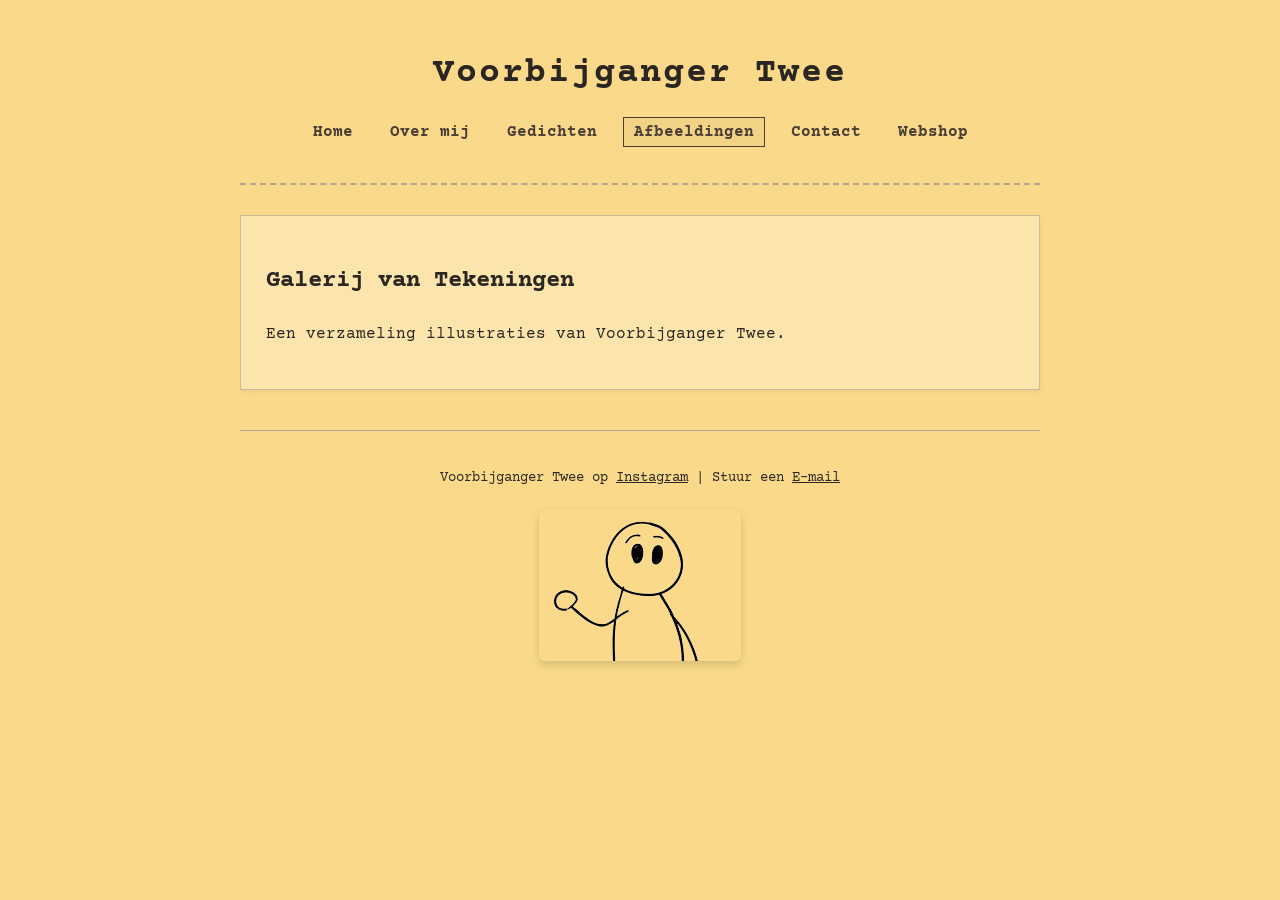
==== afbeeldingen.html @ 48aa64e8 "Eerste upload" ====
<!DOCTYPE html>
<html lang="nl">
<head>
    <meta charset="UTF-8">
    <meta name="viewport" content="width=device-width, initial-scale=1.0">
    <title>Voorbijganger Twee | Afbeeldingen</title>
    <link rel="stylesheet" href="style.css">
</head>
<body>

    <div class="container">
        <header>
            <h1>Voorbijganger Twee</h1>
            <nav>
                <ul>
                    <li><a href="index.html">Home</a></li>
                    <li><a href="over-mij.html">Over mij</a></li>
                    <li><a href="gedichten.html">Gedichten</a></li>
                    <li><a href="afbeeldingen.html" class="active">Afbeeldingen</a></li>
                    <li><a href="contact.html">Contact</a></li>
                    <li><a href="webshop.html">Webshop</a></li>
                </ul>
            </nav>
        </header>

        <main>
            <section class="card">
                <h2>Galerij van Tekeningen</h2>
                <p>Een verzameling illustraties van Voorbijganger Twee.</p>

                 
                
            </section>
        </main>

        <footer>
            <p>
              
       Voorbijganger Twee op <a href="https://www.instagram.com/voorbijgangertwee" target="_blank">Instagram</a>
                | Stuur een <a href="mailto:voorbijgangertwee.beevee@hotmail.com">E-mail</a>
            </p>
                 <img src="site afbeeldingen/underbodyminbreeg-removebg-preview.png" alt="Gedicht Bewijsdrang" class="gedicht-afbeelding">
        </footer>
    </div>
                 
</body>
</html>
---- style.css ----
/* Google Font importeren: Courier Prime (typemachine-stijl) */
@import url('https://fonts.googleapis.com/css2?family=Courier+Prime:ital,wght@0,400;0,700;1,400&display=swap');

body {
    font-family: 'Courier Prime', 'Courier New', Courier, monospace;
    background-color: #fada8a; /* Warm crème/geel oud papier */
    color: #2b2622; /* Inkt-zwart/donkerbruin */
    margin: 0;
    padding: 0;
    line-height: 1.7;
}

/* Container om de inhoud gecentreerd en overzichtelijk te houden */
.container {
    max-width: 800px;
    margin: 0 auto;
    padding: 20px;
}

/* Header & Navigatiemenu */
header {
    text-align: center;
    border-bottom: 2px dashed #b5a48b; /* Subtiele stippellijn als scheiding */
    padding-bottom: 20px;
    margin-bottom: 30px;
}

header h1 {
    font-size: 2.2rem;
    letter-spacing: 2px;
    margin-bottom: 10px;
}

nav ul {
    list-style: none;
    padding: 0;
    display: flex;
    justify-content: center;
    flex-wrap: wrap;
    gap: 15px;
}

nav a {
    text-decoration: none;
    color: #4a3e35;
    font-weight: bold;
    padding: 5px 10px;
    border: 1px solid transparent;
}

nav a:hover, nav a.active {
    border: 1px solid #4a3e35;
    background-color: rgba(0, 0, 0, 0.03);
}

/* Secties & Blokken */
.card {
    background: rgba(255, 255, 255, 0.3); /* Licht doorschijnend op papier */
    border: 1px solid #c8bc9d;
    padding: 25px;
    margin-bottom: 30px;
    box-shadow: 2px 2px 5px rgba(0,0,0,0.05);
}

/* Afbeeldingen van Voorbijganger Twee */
.illustratie {
    max-width: 100%;
    height: auto;
    display: block;
    margin: 15px auto;
}

/* Footer met links naar mail & insta */
footer {
    text-align: center;
    margin-top: 40px;
    padding-top: 20px;
    border-top: 1px solid #b5a48b;
    font-size: 0.9rem;
}

footer a {
    color: #2b2622;
}/* Styling voor de gedichten-afbeelding */
.gedicht-afbeelding {
  max-width: 100%;
  height: auto;
  display: block;
  margin: 20px auto;
  box-shadow: 0 4px 10px rgba(0, 0, 0, 0.15);
  border-radius: 6px;
}
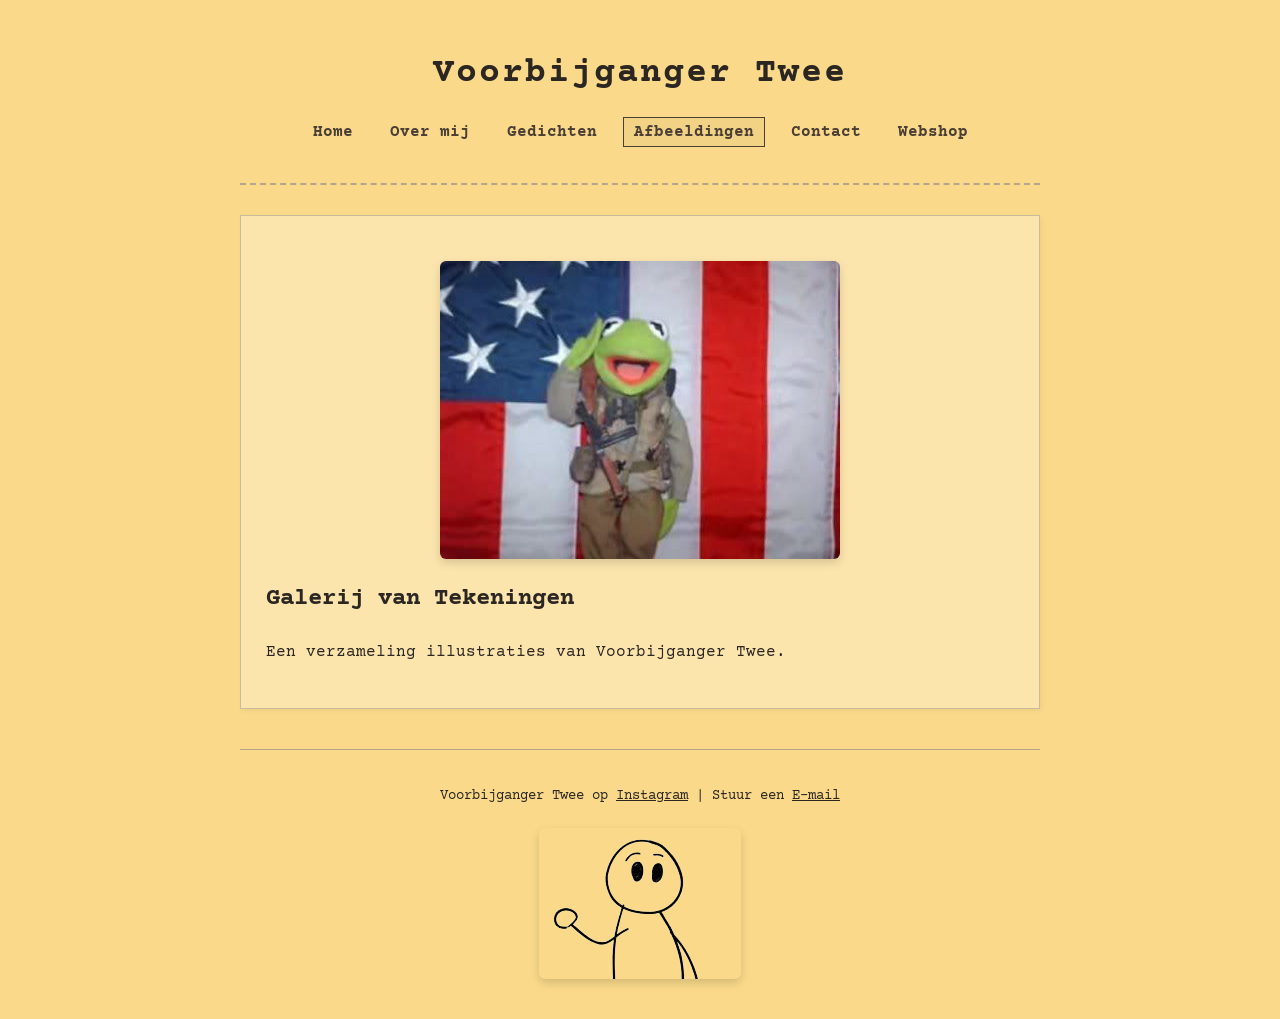
==== commit 3ce35971: "Korte beschrijving van wat je hebt aangepast" ====
--- a/afbeeldingen.html
+++ b/afbeeldingen.html
@@ -25,6 +25,8 @@
 
         <main>
             <section class="card">
+                <img src="afbeeldingen/39dd0509fe58900909aebf19ca3db672.png" alt="Gedicht Bewijsdrang" class="gedicht-afbeelding">
+        
                 <h2>Galerij van Tekeningen</h2>
                 <p>Een verzameling illustraties van Voorbijganger Twee.</p>
 
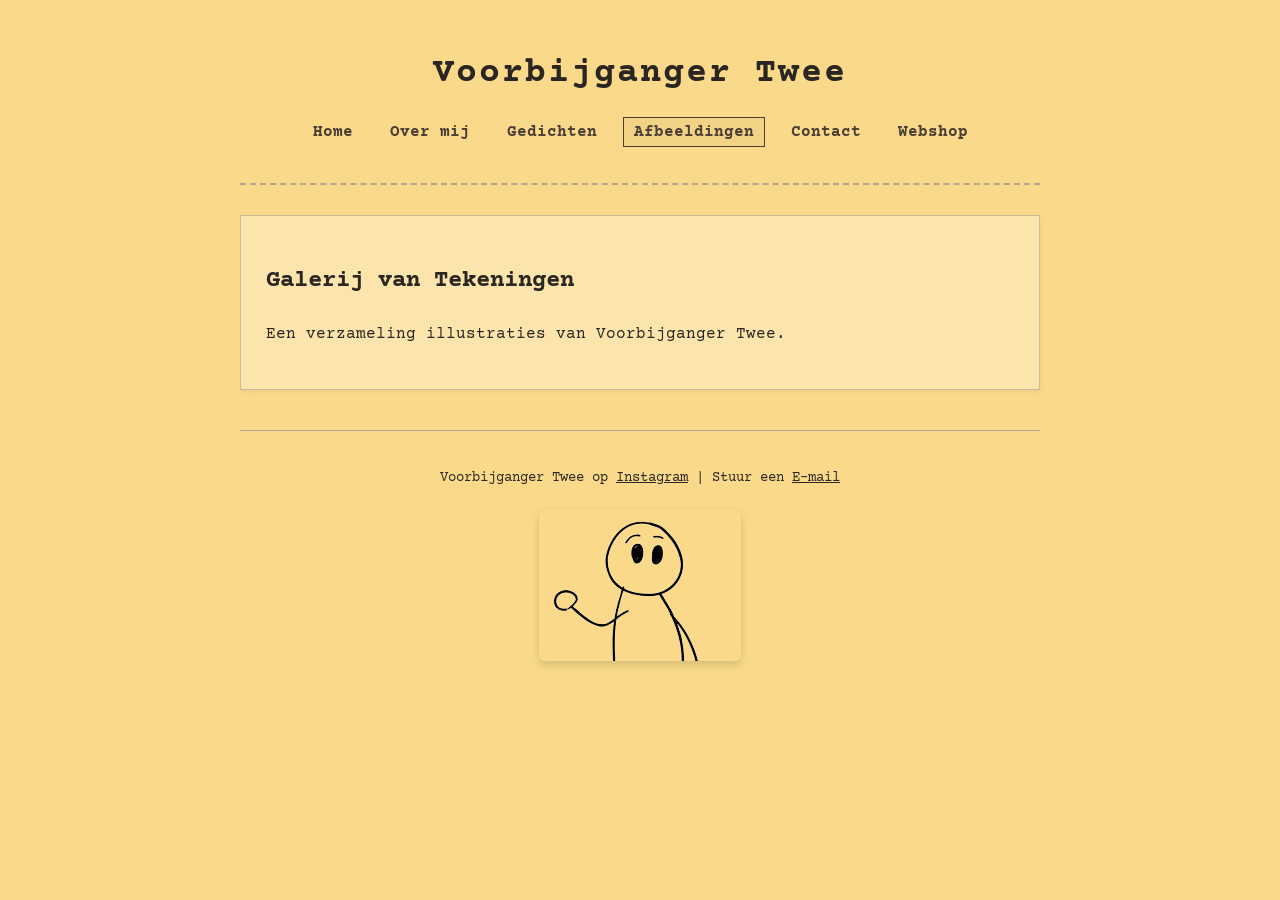
==== commit 397a6382: "Korte beschrijving van wat je hebt aangepast" ====
--- a/afbeeldingen.html
+++ b/afbeeldingen.html
@@ -25,7 +25,7 @@
 
         <main>
             <section class="card">
-                <img src="afbeeldingen/39dd0509fe58900909aebf19ca3db672.png" alt="Gedicht Bewijsdrang" class="gedicht-afbeelding">
+                
         
                 <h2>Galerij van Tekeningen</h2>
                 <p>Een verzameling illustraties van Voorbijganger Twee.</p>
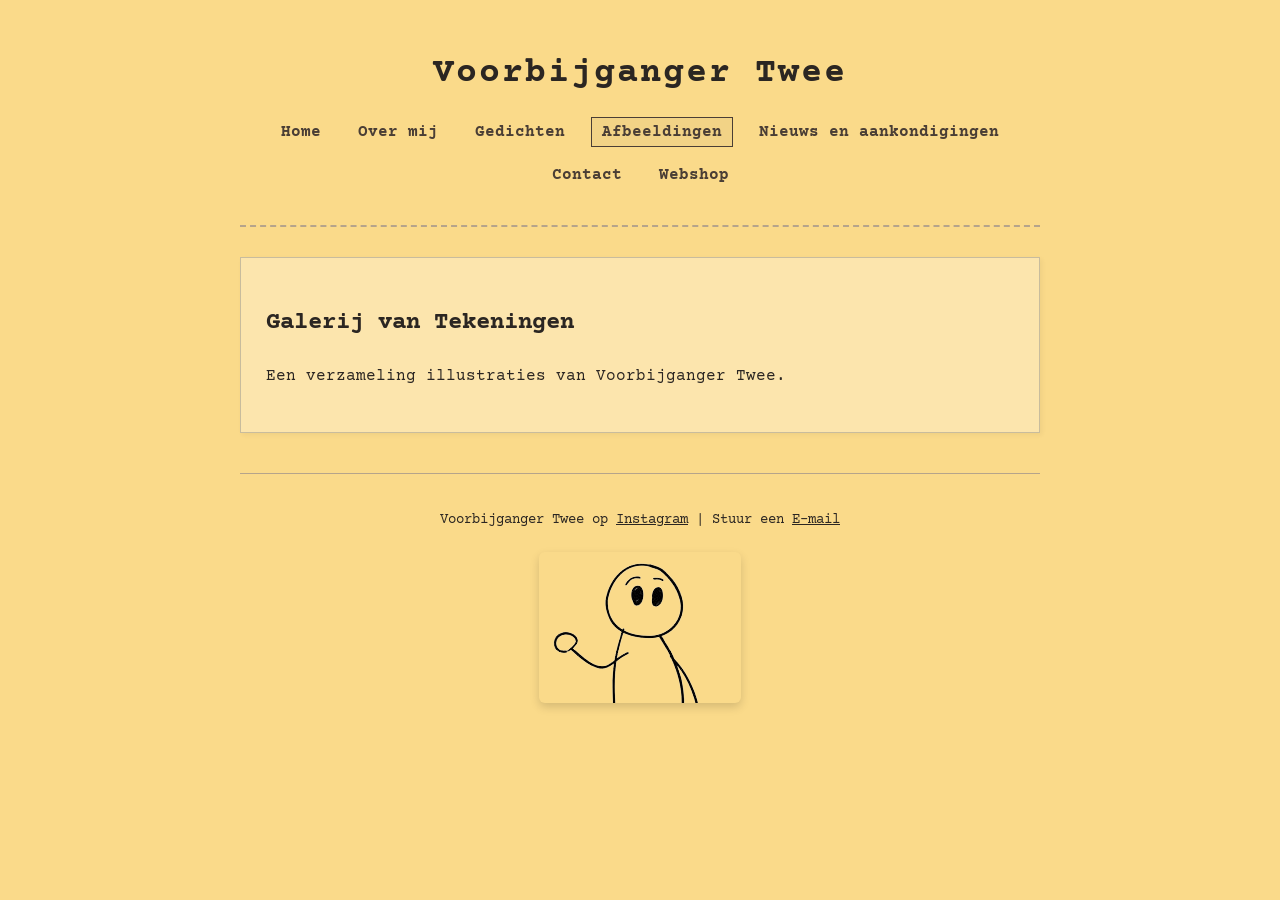
==== commit 7bfe723a: "Nieuwspagina toegevoegd en contact hersteld" ====
--- a/afbeeldingen.html
+++ b/afbeeldingen.html
@@ -5,6 +5,15 @@
     <meta name="viewport" content="width=device-width, initial-scale=1.0">
     <title>Voorbijganger Twee | Afbeeldingen</title>
     <link rel="stylesheet" href="style.css">
+    <!-- Google tag (gtag.js) -->
+<script async src="https://www.googletagmanager.com/gtag/js?id=G-D1KXNLCRHY"></script>
+<script>
+  window.dataLayer = window.dataLayer || [];
+  function gtag(){dataLayer.push(arguments);}
+  gtag('js', new Date());
+
+  gtag('config', 'G-D1KXNLCRHY');
+</script>
 </head>
 <body>
 
@@ -17,6 +26,7 @@
                     <li><a href="over-mij.html">Over mij</a></li>
                     <li><a href="gedichten.html">Gedichten</a></li>
                     <li><a href="afbeeldingen.html" class="active">Afbeeldingen</a></li>
+                     <li><a href="nieuws.html">Nieuws en aankondigingen</a></li>
                     <li><a href="contact.html">Contact</a></li>
                     <li><a href="webshop.html">Webshop</a></li>
                 </ul>
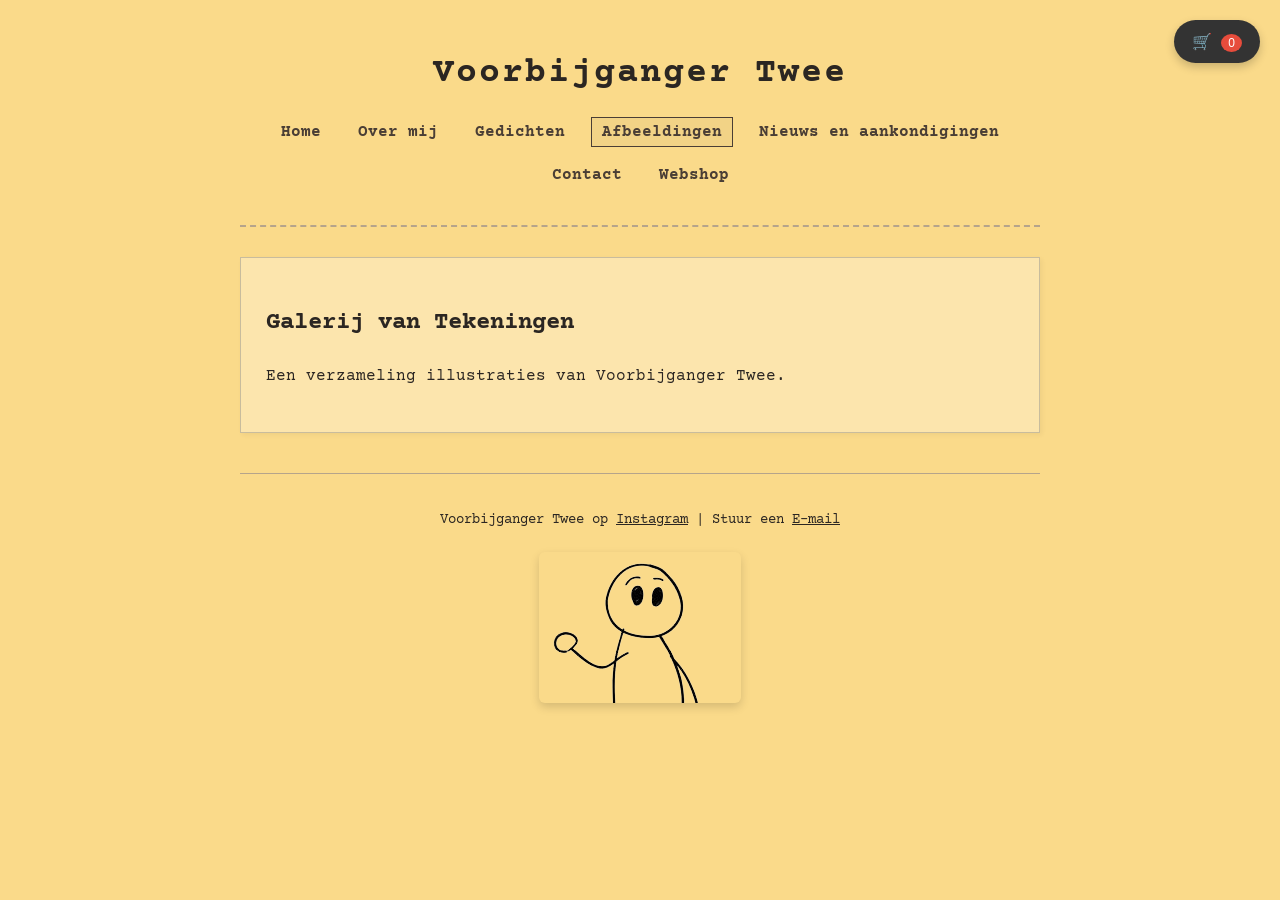
==== commit 6c69c6cc: "Checkout html hersteld en Formspree gekoppeld" ====
--- a/afbeeldingen.html
+++ b/afbeeldingen.html
@@ -54,7 +54,31 @@
                  <img src="site afbeeldingen/underbodyminbreeg-removebg-preview.png" alt="Gedicht Bewijsdrang" class="gedicht-afbeelding">
         </footer>
     </div>
-                 
+      
+    <!-- Zwevende Winkelmand Knop (Rechtsboven) -->
+<button id="floating-cart-btn" onclick="toggleCartModal()">
+    🛒 <span id="cart-count">0</span>
+</button>
+
+<!-- Uitschuifbaar Winkelmand Paneel -->
+<div id="cart-drawer" class="cart-drawer">
+    <div class="cart-drawer-header">
+        <h3>Jouw Winkelmandje</h3>
+        <button onclick="toggleCartModal()" class="close-btn">&times;</button>
+    </div>
+    
+    <div id="cart-items" class="cart-drawer-body">
+        <!-- Producten worden hier automatisch ingeladen door cart.js -->
+    </div>
+
+    <div class="cart-drawer-footer">
+        <p><strong>Totaal: €<span id="cart-total">0.00</span></strong></p>
+        <a href="checkout.html" class="checkout-btn">Bestellen en betalen</a>
+    </div>
+</div>
+
+<!-- Koppeling naar het JavaScript-bestand -->
+<script src="cart.js"></script>
 </body>
 </html>
 
--- a/style.css
+++ b/style.css
@@ -89,4 +89,86 @@
   margin: 20px auto;
   box-shadow: 0 4px 10px rgba(0, 0, 0, 0.15);
   border-radius: 6px;
+}
+/* Zwevende Winkelmand Knop */
+#floating-cart-btn {
+    position: fixed;
+    top: 20px;
+    right: 20px;
+    background-color: #333;
+    color: #fff;
+    border: none;
+    padding: 12px 18px;
+    border-radius: 30px;
+    font-size: 16px;
+    cursor: pointer;
+    box-shadow: 0 4px 10px rgba(0,0,0,0.2);
+    z-index: 1000;
+}
+
+#cart-count {
+    background-color: #e74c3c;
+    color: white;
+    border-radius: 50%;
+    padding: 2px 7px;
+    font-size: 12px;
+    margin-left: 5px;
+}
+
+/* Uitschuifbaar Winkelmand Paneel (Side Panel) */
+.cart-drawer {
+    position: fixed;
+    top: 0;
+    right: -350px; /* Verbergt het paneel buiten beeld */
+    width: 320px;
+    height: 100%;
+    background-color: #fff;
+    box-shadow: -4px 0 15px rgba(0,0,0,0.15);
+    transition: right 0.3s ease;
+    z-index: 1001;
+    display: flex;
+    flex-direction: column;
+    padding: 20px;
+    box-sizing: border-box;
+}
+
+.cart-drawer.open {
+    right: 0; /* Schuift het paneel in beeld */
+}
+
+.cart-drawer-header {
+    display: flex;
+    justify-content: space-between;
+    align-items: center;
+    border-bottom: 1px solid #eee;
+    padding-bottom: 10px;
+}
+
+.close-btn {
+    background: none;
+    border: none;
+    font-size: 24px;
+    cursor: pointer;
+}
+
+.cart-drawer-body {
+    flex-grow: 1;
+    overflow-y: auto;
+    margin-top: 15px;
+}
+
+.cart-drawer-footer {
+    border-top: 1px solid #eee;
+    padding-top: 15px;
+}
+
+.checkout-btn {
+    display: block;
+    text-align: center;
+    background-color: #333;
+    color: #fff;
+    padding: 12px;
+    text-decoration: none;
+    border-radius: 4px;
+    margin-top: 10px;
 }
